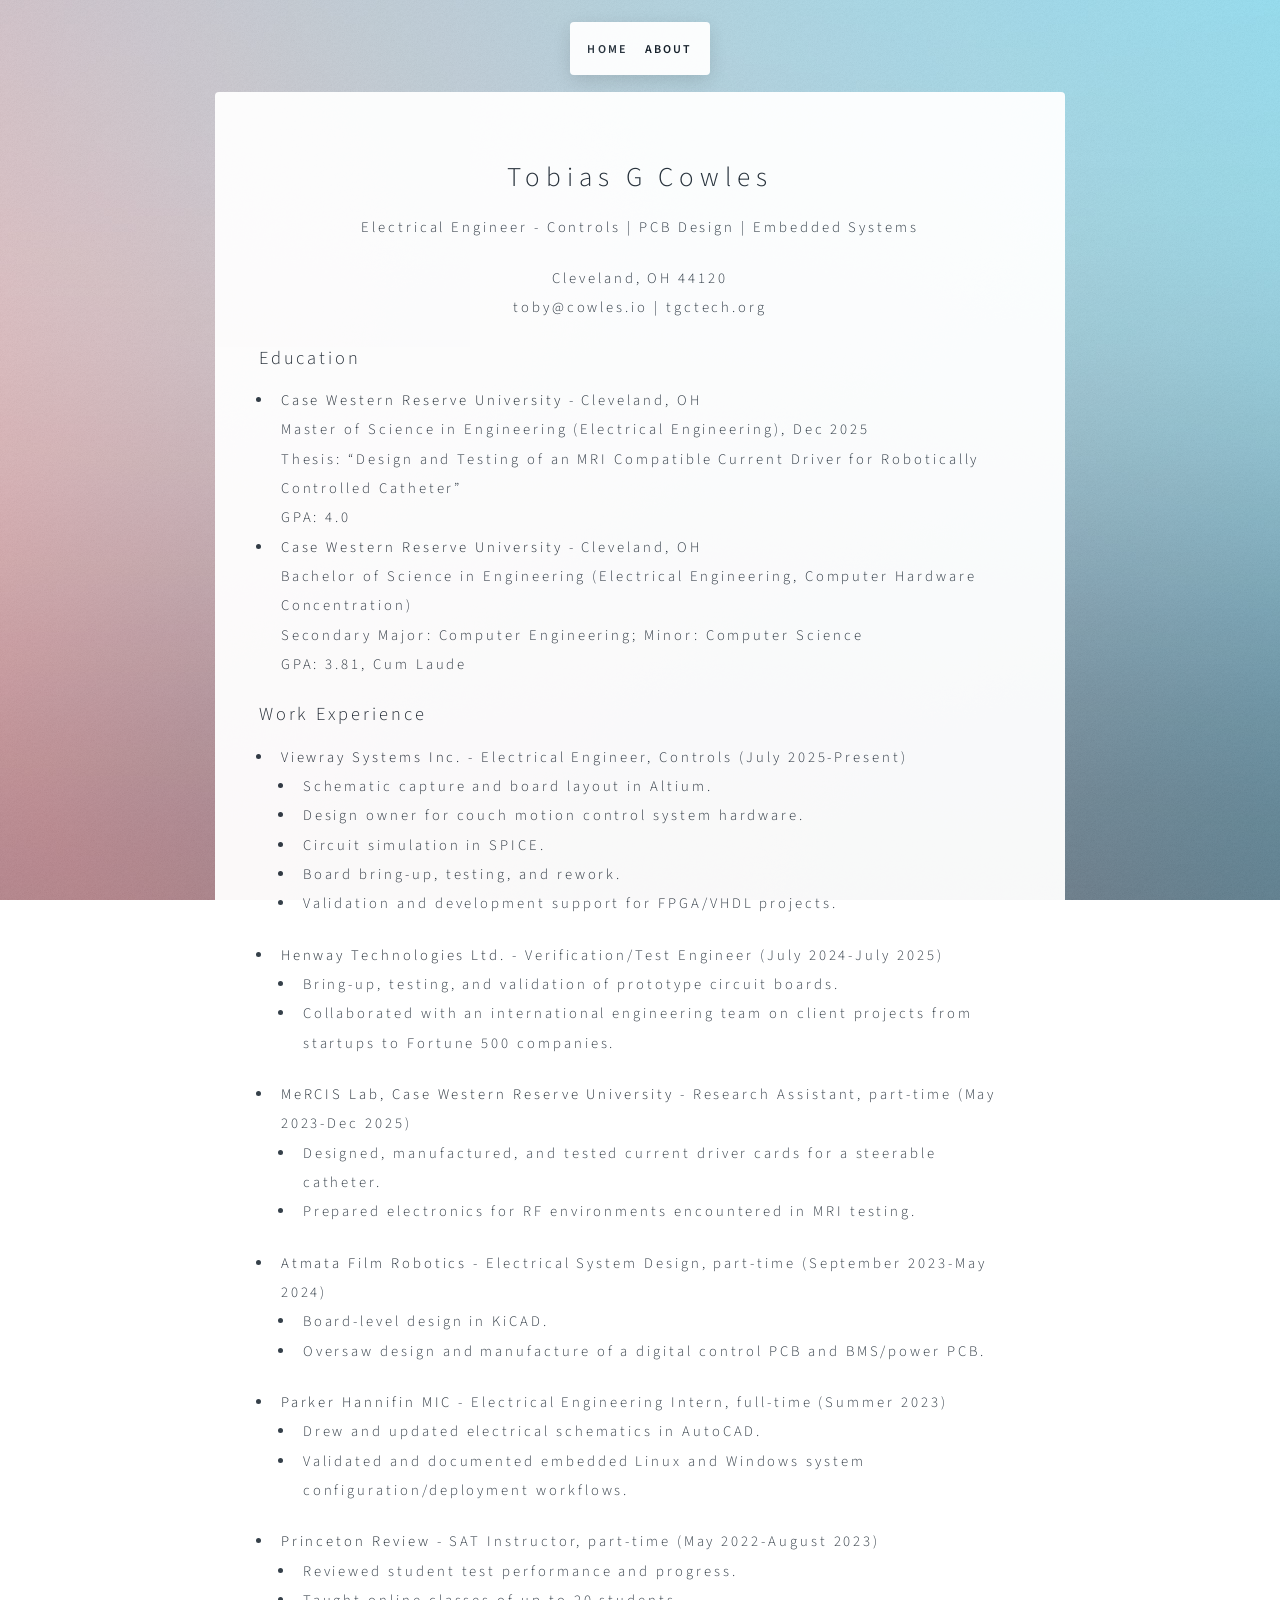
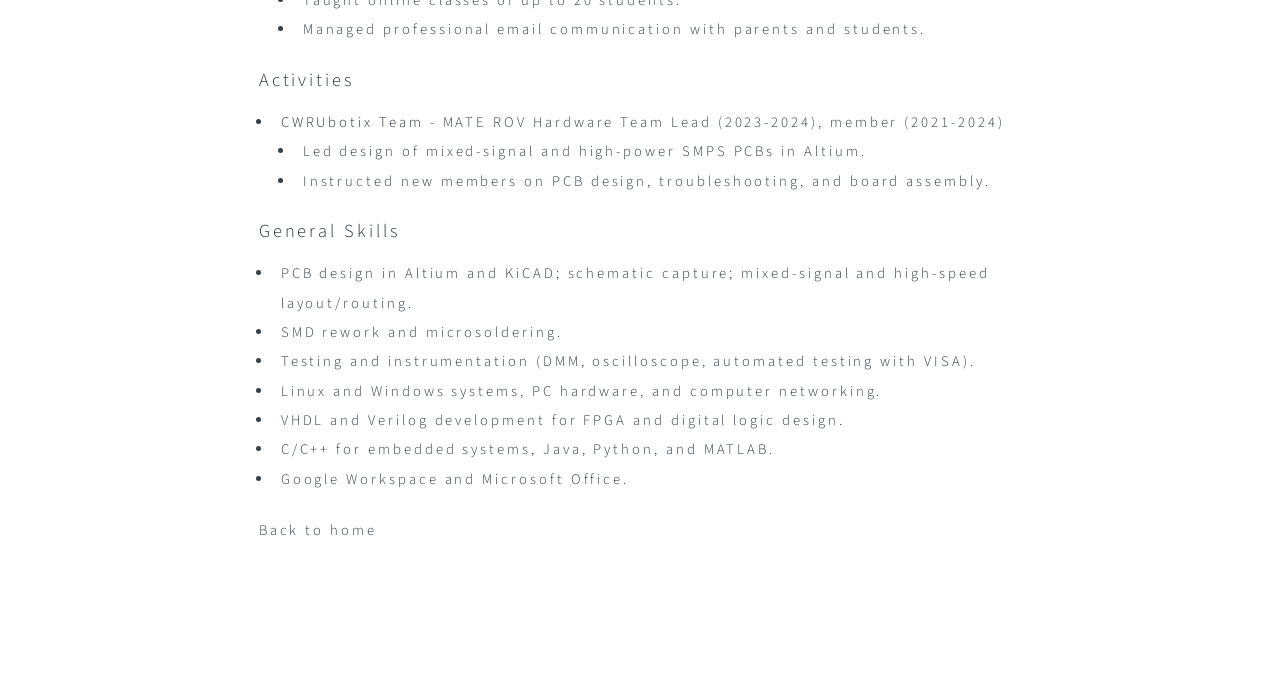
==== about/index.html @ 0b8ec997 "New Website" ====
<!DOCTYPE HTML>
<html>
	<head>
		<title>About | Tobias G Cowles</title>
		<meta charset="utf-8" />
		<meta name="viewport" content="width=device-width, initial-scale=1, user-scalable=no" />
		<link rel="stylesheet" href="../assets/css/main.css" />
		<noscript><link rel="stylesheet" href="../assets/css/noscript.css" /></noscript>
	</head>
	<body class="is-preload about-page">
		<div id="wrapper">
			<nav class="site-header" aria-label="Primary">
				<ul>
					<li><a href="../">Home</a></li>
					<li><a class="active" href="./">About</a></li>
				</ul>
			</nav>
			<section id="main">
				<header>
					<h1>Tobias G Cowles</h1>
					<p>Electrical Engineer - Controls | PCB Design | Embedded Systems</p>
					<p>Cleveland, OH 44120<br />
						<a href="mailto:toby@cowles.io">toby@cowles.io</a> | <a href="https://tgctech.org">tgctech.org</a></p>
				</header>

				<h2>Education</h2>
				<ul>
					<li><strong>Case Western Reserve University</strong> - Cleveland, OH<br />
						Master of Science in Engineering (Electrical Engineering), Dec 2025<br />
						Thesis: <a href="https://etd.ohiolink.edu/acprod/odb_etd/r/etd/search/10?p10_accession_num=case1778112530641885&clear=10&session=7378954948718"> “Design and Testing of an MRI Compatible Current Driver for Robotically Controlled Catheter”</a><br />
						GPA: 4.0</li>
					<li><strong>Case Western Reserve University</strong> - Cleveland, OH<br />
						Bachelor of Science in Engineering (Electrical Engineering, Computer Hardware Concentration)<br />
						Secondary Major: Computer Engineering; Minor: Computer Science<br />
						GPA: 3.81, Cum Laude</li>
				</ul>

				<h2>Work Experience</h2>
				<ul>
					<li><strong>Viewray Systems Inc.</strong> - Electrical Engineer, Controls (July 2025-Present)
						<ul>
							<li>Schematic capture and board layout in Altium.</li>
							<li>Design owner for couch motion control system hardware.</li>
							<li>Circuit simulation in SPICE.</li>
							<li>Board bring-up, testing, and rework.</li>
							<li>Validation and development support for FPGA/VHDL projects.</li>
						</ul>
					</li>
					<li><strong>Henway Technologies Ltd.</strong> - Verification/Test Engineer (July 2024-July 2025)
						<ul>
							<li>Bring-up, testing, and validation of prototype circuit boards.</li>
							<li>Collaborated with an international engineering team on client projects from startups to Fortune 500 companies.</li>
						</ul>
					</li>
					<li><strong>MeRCIS Lab, Case Western Reserve University</strong> - Research Assistant, part-time (May 2023-Dec 2025)
						<ul>
							<li>Designed, manufactured, and tested current driver cards for a steerable catheter.</li>
							<li>Prepared electronics for RF environments encountered in MRI testing.</li>
						</ul>
					</li>
					<li><strong>Atmata Film Robotics</strong> - Electrical System Design, part-time (September 2023-May 2024)
						<ul>
							<li>Board-level design in KiCAD.</li>
							<li>Oversaw design and manufacture of a digital control PCB and BMS/power PCB.</li>
						</ul>
					</li>
					<li><strong>Parker Hannifin MIC</strong> - Electrical Engineering Intern, full-time (Summer 2023)
						<ul>
							<li>Drew and updated electrical schematics in AutoCAD.</li>
							<li>Validated and documented embedded Linux and Windows system configuration/deployment workflows.</li>
						</ul>
					</li>
					<li><strong>Princeton Review</strong> - SAT Instructor, part-time (May 2022-August 2023)
						<ul>
							<li>Reviewed student test performance and progress.</li>
							<li>Taught online classes of up to 20 students.</li>
							<li>Managed professional email communication with parents and students.</li>
						</ul>
					</li>
				</ul>

				<h2>Activities</h2>
				<ul>
					<li><strong>CWRUbotix Team</strong> - MATE ROV Hardware Team Lead (2023-2024), member (2021-2024)
						<ul>
							<li>Led design of mixed-signal and high-power SMPS PCBs in Altium.</li>
							<li>Instructed new members on PCB design, troubleshooting, and board assembly.</li>
						</ul>
					</li>
				</ul>

				<h2>General Skills</h2>
				<ul>
					<li>PCB design in Altium and KiCAD; schematic capture; mixed-signal and high-speed layout/routing.</li>
					<li>SMD rework and microsoldering.</li>
					<li>Testing and instrumentation (DMM, oscilloscope, automated testing with VISA).</li>
					<li>Linux and Windows systems, PC hardware, and computer networking.</li>
					<li>VHDL and Verilog development for FPGA and digital logic design.</li>
					<li>C/C++ for embedded systems, Java, Python, and MATLAB.</li>
					<li>Google Workspace and Microsoft Office.</li>
				</ul>

				<p><a href="../">Back to home</a></p>
			</section>

			<footer id="footer">
				<ul class="copyright">
					<li>&copy; Toby Cowles</li>
				</ul>
			</footer>
		</div>

		<script>
			if ('addEventListener' in window) {
				window.addEventListener('load', function() { document.body.className = document.body.className.replace(/\bis-preload\b/, ''); });
				document.body.className += (navigator.userAgent.match(/(MSIE|rv:11\.0)/) ? ' is-ie' : '');
			}
		</script>
	</body>
</html>
---- assets/css/main.css ----
@import url(font-awesome.min.css);
@import url("https://fonts.googleapis.com/css?family=Source+Sans+Pro:300");

/*
	Identity by HTML5 UP
	html5up.net | @ajlkn
	Free for personal and commercial use under the CCA 3.0 license (html5up.net/license)
*/

/* Icon (alt) */

	html, body, div, span, applet, object,
	iframe, h1, h2, h3, h4, h5, h6, p, blockquote,
	pre, a, abbr, acronym, address, big, cite,
	code, del, dfn, em, img, ins, kbd, q, s, samp,
	small, strike, strong, sub, sup, tt, var, b,
	u, i, center, dl, dt, dd, ol, ul, li, fieldset,
	form, label, legend, table, caption, tbody,
	tfoot, thead, tr, th, td, article, aside,
	canvas, details, embed, figure, figcaption,
	footer, header, hgroup, menu, nav, output, ruby,
	section, summary, time, mark, audio, video {
		margin: 0;
		padding: 0;
		border: 0;
		font-size: 100%;
		font: inherit;
		vertical-align: baseline;
	}

	article, aside, details, figcaption, figure,
	footer, header, hgroup, menu, nav, section {
		display: block;
	}

	body {
		line-height: 1;
	}

	ol, ul {
		list-style: none;
	}

	blockquote, q {
		quotes: none;
	}

		blockquote:before, blockquote:after, q:before, q:after {
			content: '';
			content: none;
		}

	table {
		border-collapse: collapse;
		border-spacing: 0;
	}

	body {
		-webkit-text-size-adjust: none;
	}

	mark {
		background-color: transparent;
		color: inherit;
	}

	input::-moz-focus-inner {
		border: 0;
		padding: 0;
	}

	input, select, textarea {
		-moz-appearance: none;
		-webkit-appearance: none;
		-ms-appearance: none;
		appearance: none;
	}

/* Basic */

	body {
		height: 100%;
		background-color: #ffffff;
		background-image: url("images/overlay.png"), -moz-linear-gradient(60deg, rgba(255, 165, 150, 0.5) 5%, rgba(0, 228, 255, 0.35)), url("../../images/bg.jpg");
		background-image: url("images/overlay.png"), -webkit-linear-gradient(60deg, rgba(255, 165, 150, 0.5) 5%, rgba(0, 228, 255, 0.35)), url("../../images/bg.jpg");
		background-image: url("images/overlay.png"), -ms-linear-gradient(60deg, rgba(255, 165, 150, 0.5) 5%, rgba(0, 228, 255, 0.35)), url("../../images/bg.jpg");
		background-image: url("images/overlay.png"), linear-gradient(60deg, rgba(255, 165, 150, 0.5) 5%, rgba(0, 228, 255, 0.35)), url("../../images/bg.jpg");
		background-repeat: repeat,			no-repeat,			no-repeat;
		background-size: 100px 100px, cover,				cover;
		background-position: top left,		center center,		bottom center;
		background-attachment: fixed,			fixed,				fixed;
	}

/* Type */

	body, input, select, textarea {
		color: #2b3640;
		font-family: "Source Sans Pro", Helvetica, sans-serif;
		font-size: 14pt;
		font-weight: 300;
		line-height: 2;
		letter-spacing: 0.2em;
	}

		@media screen and (max-width: 1680px) {

			body, input, select, textarea {
				font-size: 11pt;
			}

		}

		@media screen and (max-width: 480px) {

			body, input, select, textarea {
				font-size: 10pt;
				line-height: 1.75;
			}

		}

	a {
		-moz-transition: color 0.2s ease, border-color 0.2s ease;
		-webkit-transition: color 0.2s ease, border-color 0.2s ease;
		-ms-transition: color 0.2s ease, border-color 0.2s ease;
		transition: color 0.2s ease, border-color 0.2s ease;
		color: inherit;
		text-decoration: none;
	}

		a:before {
			-moz-transition: color 0.2s ease, text-shadow 0.2s ease;
			-webkit-transition: color 0.2s ease, text-shadow 0.2s ease;
			-ms-transition: color 0.2s ease, text-shadow 0.2s ease;
			transition: color 0.2s ease, text-shadow 0.2s ease;
		}

		a:hover {
			color: #ff7496;
		}

	strong, b {
		color: #1f2933;
	}

	em, i {
		font-style: italic;
	}

	p {
		margin: 0 0 1.5em 0;
	}

	h1, h2, h3, h4, h5, h6 {
		color: #1f2933;
		line-height: 1.5;
		margin: 0 0 0.75em 0;
	}

		h1 a, h2 a, h3 a, h4 a, h5 a, h6 a {
			color: inherit;
			text-decoration: none;
		}

	h1 {
		font-size: 1.85em;
		letter-spacing: 0.22em;
		margin: 0 0 0.525em 0;
	}

	h2 {
		font-size: 1.25em;
	}

	h3 {
		font-size: 1em;
	}

	h4 {
		font-size: 1em;
	}

	h5 {
		font-size: 1em;
	}

	h6 {
		font-size: 1em;
	}

	@media screen and (max-width: 480px) {

		h1 {
			font-size: 1.65em;
		}

	}

	sub {
		font-size: 0.8em;
		position: relative;
		top: 0.5em;
	}

	sup {
		font-size: 0.8em;
		position: relative;
		top: -0.5em;
	}

	hr {
		border: 0;
		border-bottom: solid 1px #c8cccf;
		margin: 3em 0;
	}

/* Form */

	form {
		margin: 0 0 1.5em 0;
	}

		form > :last-child {
			margin-bottom: 0;
		}

		form > .fields {
			display: -moz-flex;
			display: -webkit-flex;
			display: -ms-flex;
			display: flex;
			-moz-flex-wrap: wrap;
			-webkit-flex-wrap: wrap;
			-ms-flex-wrap: wrap;
			flex-wrap: wrap;
			width: calc(100% + 2.25em);
			margin: -1.125em 0 1.5em -1.125em;
		}

			form > .fields > .field {
				-moz-flex-grow: 0;
				-webkit-flex-grow: 0;
				-ms-flex-grow: 0;
				flex-grow: 0;
				-moz-flex-shrink: 0;
				-webkit-flex-shrink: 0;
				-ms-flex-shrink: 0;
				flex-shrink: 0;
				padding: 1.125em 0 0 1.125em;
				width: calc(100% - 1.125em);
			}

				form > .fields > .field.half {
					width: calc(50% - 0.5625em);
				}

				form > .fields > .field.third {
					width: calc(100%/3 - 0.375em);
				}

				form > .fields > .field.quarter {
					width: calc(25% - 0.28125em);
				}

		@media screen and (max-width: 480px) {

			form > .fields {
				width: calc(100% + 2.25em);
				margin: -1.125em 0 1.5em -1.125em;
			}

				form > .fields > .field {
					padding: 1.125em 0 0 1.125em;
					width: calc(100% - 1.125em);
				}

					form > .fields > .field.half {
						width: calc(100% - 1.125em);
					}

					form > .fields > .field.third {
						width: calc(100% - 1.125em);
					}

					form > .fields > .field.quarter {
						width: calc(100% - 1.125em);
					}

		}

	label {
		color: #313f47;
		display: block;
		font-size: 0.9em;
		margin: 0 0 0.75em 0;
	}

	input[type="text"],
	input[type="password"],
	input[type="email"],
	input[type="tel"],
	select,
	textarea {
		-moz-appearance: none;
		-webkit-appearance: none;
		-ms-appearance: none;
		appearance: none;
		border-radius: 4px;
		border: solid 1px #c8cccf;
		color: inherit;
		display: block;
		outline: 0;
		padding: 0 1em;
		text-decoration: none;
		width: 100%;
	}

		input[type="text"]:invalid,
		input[type="password"]:invalid,
		input[type="email"]:invalid,
		input[type="tel"]:invalid,
		select:invalid,
		textarea:invalid {
			box-shadow: none;
		}

		input[type="text"]:focus,
		input[type="password"]:focus,
		input[type="email"]:focus,
		input[type="tel"]:focus,
		select:focus,
		textarea:focus {
			border-color: #ff7496;
		}

	select {
		background-image: url("data:image/svg+xml;charset=utf8,%3Csvg xmlns='http://www.w3.org/2000/svg' width='40' height='40' preserveAspectRatio='none' viewBox='0 0 40 40'%3E%3Cpath d='M9.4,12.3l10.4,10.4l10.4-10.4c0.2-0.2,0.5-0.4,0.9-0.4c0.3,0,0.6,0.1,0.9,0.4l3.3,3.3c0.2,0.2,0.4,0.5,0.4,0.9 c0,0.4-0.1,0.6-0.4,0.9L20.7,31.9c-0.2,0.2-0.5,0.4-0.9,0.4c-0.3,0-0.6-0.1-0.9-0.4L4.3,17.3c-0.2-0.2-0.4-0.5-0.4-0.9 c0-0.4,0.1-0.6,0.4-0.9l3.3-3.3c0.2-0.2,0.5-0.4,0.9-0.4S9.1,12.1,9.4,12.3z' fill='%23c8cccf' /%3E%3C/svg%3E");
		background-size: 1.25rem;
		background-repeat: no-repeat;
		background-position: calc(100% - 1rem) center;
		height: 2.75em;
		padding-right: 2.75em;
		text-overflow: ellipsis;
	}

		select option {
			color: #313f47;
			background: #ffffff;
		}

		select:focus::-ms-value {
			background-color: transparent;
		}

		select::-ms-expand {
			display: none;
		}

	input[type="text"],
	input[type="password"],
	input[type="email"],
	select {
		height: 2.75em;
	}

	textarea {
		padding: 0.75em 1em;
	}

	input[type="checkbox"],
	input[type="radio"] {
		-moz-appearance: none;
		-webkit-appearance: none;
		-ms-appearance: none;
		appearance: none;
		display: block;
		float: left;
		margin-right: -2em;
		opacity: 0;
		width: 1em;
		z-index: -1;
	}

		input[type="checkbox"] + label,
		input[type="radio"] + label {
			text-decoration: none;
			color: #414f57;
			cursor: pointer;
			display: inline-block;
			font-size: 1em;
			font-weight: 300;
			padding-left: 2.4em;
			padding-right: 0.75em;
			position: relative;
		}

			input[type="checkbox"] + label:before,
			input[type="radio"] + label:before {
				-moz-osx-font-smoothing: grayscale;
				-webkit-font-smoothing: antialiased;
				font-family: FontAwesome;
				font-style: normal;
				font-weight: normal;
				text-transform: none !important;
			}

			input[type="checkbox"] + label:before,
			input[type="radio"] + label:before {
				border-radius: 4px;
				border: solid 1px #c8cccf;
				content: '';
				display: inline-block;
				height: 1.65em;
				left: 0;
				line-height: 1.58125em;
				position: absolute;
				text-align: center;
				top: 0.15em;
				width: 1.65em;
			}

		input[type="checkbox"]:checked + label:before,
		input[type="radio"]:checked + label:before {
			color: #ff7496;
			content: '\f00c';
		}

		input[type="checkbox"]:focus + label:before,
		input[type="radio"]:focus + label:before {
			border-color: #ff7496;
		}

	input[type="checkbox"] + label:before {
		border-radius: 4px;
	}

	input[type="radio"] + label:before {
		border-radius: 100%;
	}

	::-webkit-input-placeholder {
		color: #616f77 !important;
		opacity: 1.0;
	}

	:-moz-placeholder {
		color: #616f77 !important;
		opacity: 1.0;
	}

	::-moz-placeholder {
		color: #616f77 !important;
		opacity: 1.0;
	}

	:-ms-input-placeholder {
		color: #616f77 !important;
		opacity: 1.0;
	}

/* Icon */

	.icon {
		text-decoration: none;
		position: relative;
		border-bottom: none;
	}

		.icon:before {
			-moz-osx-font-smoothing: grayscale;
			-webkit-font-smoothing: antialiased;
			font-family: FontAwesome;
			font-style: normal;
			font-weight: normal;
			text-transform: none !important;
		}

		.icon > .label {
			display: none;
		}

/* List */

	ol {
		list-style: decimal;
		margin: 0 0 1.5em 0;
		padding-left: 1.25em;
	}

		ol li {
			padding-left: 0.25em;
		}

	ul {
		list-style: disc;
		margin: 0 0 1.5em 0;
		padding-left: 1em;
	}

		ul li {
			padding-left: 0.5em;
		}

		ul.alt {
			list-style: none;
			padding-left: 0;
		}

			ul.alt li {
				border-top: solid 1px #c8cccf;
				padding: 0.5em 0;
			}

				ul.alt li:first-child {
					border-top: 0;
					padding-top: 0;
				}

	dl {
		margin: 0 0 1.5em 0;
	}

		dl dt {
			display: block;
			margin: 0 0 0.75em 0;
		}

		dl dd {
			margin-left: 1.5em;
		}

/* Actions */

	ul.actions {
		display: -moz-flex;
		display: -webkit-flex;
		display: -ms-flex;
		display: flex;
		cursor: default;
		list-style: none;
		margin-left: -0.75em;
		padding-left: 0;
	}

		ul.actions li {
			padding: 0 0 0 0.75em;
			vertical-align: middle;
		}

		ul.actions.special {
			-moz-justify-content: center;
			-webkit-justify-content: center;
			-ms-justify-content: center;
			justify-content: center;
			width: 100%;
			margin-left: 0;
		}

			ul.actions.special li:first-child {
				padding-left: 0;
			}

		ul.actions.stacked {
			-moz-flex-direction: column;
			-webkit-flex-direction: column;
			-ms-flex-direction: column;
			flex-direction: column;
			margin-left: 0;
		}

			ul.actions.stacked li {
				padding: 0.975em 0 0 0;
			}

				ul.actions.stacked li:first-child {
					padding-top: 0;
				}

		ul.actions.fit {
			width: calc(100% + 0.75em);
		}

			ul.actions.fit li {
				-moz-flex-grow: 1;
				-webkit-flex-grow: 1;
				-ms-flex-grow: 1;
				flex-grow: 1;
				-moz-flex-shrink: 1;
				-webkit-flex-shrink: 1;
				-ms-flex-shrink: 1;
				flex-shrink: 1;
				width: 100%;
			}

				ul.actions.fit li > * {
					width: 100%;
				}

			ul.actions.fit.stacked {
				width: 100%;
			}

		@media screen and (max-width: 480px) {

			ul.actions:not(.fixed) {
				-moz-flex-direction: column;
				-webkit-flex-direction: column;
				-ms-flex-direction: column;
				flex-direction: column;
				margin-left: 0;
				width: 100% !important;
			}

				ul.actions:not(.fixed) li {
					-moz-flex-grow: 1;
					-webkit-flex-grow: 1;
					-ms-flex-grow: 1;
					flex-grow: 1;
					-moz-flex-shrink: 1;
					-webkit-flex-shrink: 1;
					-ms-flex-shrink: 1;
					flex-shrink: 1;
					padding: 0.75em 0 0 0;
					text-align: center;
					width: 100%;
				}

					ul.actions:not(.fixed) li > * {
						width: 100%;
					}

					ul.actions:not(.fixed) li:first-child {
						padding-top: 0;
					}

					ul.actions:not(.fixed) li input[type="submit"],
					ul.actions:not(.fixed) li input[type="reset"],
					ul.actions:not(.fixed) li input[type="button"],
					ul.actions:not(.fixed) li button,
					ul.actions:not(.fixed) li .button {
						width: 100%;
					}

						ul.actions:not(.fixed) li input[type="submit"].icon:before,
						ul.actions:not(.fixed) li input[type="reset"].icon:before,
						ul.actions:not(.fixed) li input[type="button"].icon:before,
						ul.actions:not(.fixed) li button.icon:before,
						ul.actions:not(.fixed) li .button.icon:before {
							margin-left: -0.5rem;
						}

		}

/* Icons */

	ul.icons {
		cursor: default;
		list-style: none;
		padding-left: 0;
		margin-top: -0.675em;
	}

		ul.icons li {
			display: inline-block;
			padding: 0.675em 0.5em;
		}

			ul.icons li a {
				text-decoration: none;
				position: relative;
				display: block;
				width: 3.75em;
				height: 3.75em;
				border-radius: 100%;
				border: solid 1px #c8cccf;
				line-height: 3.75em;
				overflow: hidden;
				text-align: center;
				text-indent: 3.75em;
				white-space: nowrap;
			}

				ul.icons li a:before {
					-moz-osx-font-smoothing: grayscale;
					-webkit-font-smoothing: antialiased;
					font-family: FontAwesome;
					font-style: normal;
					font-weight: normal;
					text-transform: none !important;
				}

				ul.icons li a:before {
					color: #ffffff;
					text-shadow: 1.25px 0px 0px #c8cccf, -1.25px 0px 0px #c8cccf, 0px 1.25px 0px #c8cccf, 0px -1.25px 0px #c8cccf;
				}

				ul.icons li a:hover:before {
					text-shadow: 1.25px 0px 0px #ff7496, -1.25px 0px 0px #ff7496, 0px 1.25px 0px #ff7496, 0px -1.25px 0px #ff7496;
				}

				ul.icons li a:before {
					position: absolute;
					top: 0;
					left: 0;
					width: inherit;
					height: inherit;
					font-size: 1.85rem;
					line-height: inherit;
					text-align: center;
					text-indent: 0;
				}

				ul.icons li a:hover {
					border-color: #ff7496;
				}

		@media screen and (max-width: 480px) {

			ul.icons li a:before {
				font-size: 1.5rem;
			}

		}

/* Button */

	input[type="submit"],
	input[type="reset"],
	input[type="button"],
	button,
	.button {
		-moz-appearance: none;
		-webkit-appearance: none;
		-ms-appearance: none;
		appearance: none;
		-moz-transition: background-color 0.2s ease-in-out, border-color 0.2s ease-in-out, color 0.2s ease-in-out;
		-webkit-transition: background-color 0.2s ease-in-out, border-color 0.2s ease-in-out, color 0.2s ease-in-out;
		-ms-transition: background-color 0.2s ease-in-out, border-color 0.2s ease-in-out, color 0.2s ease-in-out;
		transition: background-color 0.2s ease-in-out, border-color 0.2s ease-in-out, color 0.2s ease-in-out;
		display: inline-block;
		height: 2.75em;
		line-height: 2.75em;
		padding: 0 1.5em;
		background-color: transparent;
		border-radius: 4px;
		border: solid 1px #c8cccf;
		color: #414f57 !important;
		cursor: pointer;
		text-align: center;
		text-decoration: none;
		white-space: nowrap;
	}

		input[type="submit"]:hover,
		input[type="reset"]:hover,
		input[type="button"]:hover,
		button:hover,
		.button:hover {
			border-color: #ff7496;
			color: #ff7496 !important;
		}

		input[type="submit"].icon,
		input[type="reset"].icon,
		input[type="button"].icon,
		button.icon,
		.button.icon {
			padding-left: 1.35em;
		}

			input[type="submit"].icon:before,
			input[type="reset"].icon:before,
			input[type="button"].icon:before,
			button.icon:before,
			.button.icon:before {
				margin-right: 0.5em;
			}

		input[type="submit"].fit,
		input[type="reset"].fit,
		input[type="button"].fit,
		button.fit,
		.button.fit {
			width: 100%;
		}

		input[type="submit"].small,
		input[type="reset"].small,
		input[type="button"].small,
		button.small,
		.button.small {
			font-size: 0.8em;
		}

		input[type="submit"].large,
		input[type="reset"].large,
		input[type="button"].large,
		button.large,
		.button.large {
			font-size: 1.35em;
		}

		input[type="submit"].disabled, input[type="submit"]:disabled,
		input[type="reset"].disabled,
		input[type="reset"]:disabled,
		input[type="button"].disabled,
		input[type="button"]:disabled,
		button.disabled,
		button:disabled,
		.button.disabled,
		.button:disabled {
			pointer-events: none;
			opacity: 0.5;
		}

/* Main */

	#main {
		-moz-transform-origin: 50% 50%;
		-webkit-transform-origin: 50% 50%;
		-ms-transform-origin: 50% 50%;
		transform-origin: 50% 50%;
		-moz-transform: rotateX(0deg);
		-webkit-transform: rotateX(0deg);
		-ms-transform: rotateX(0deg);
		transform: rotateX(0deg);
		-moz-transition: opacity 1s ease, -moz-transform 1s ease;
		-webkit-transition: opacity 1s ease, -webkit-transform 1s ease;
		-ms-transition: opacity 1s ease, -ms-transform 1s ease;
		transition: opacity 1s ease, transform 1s ease;
		padding: 4.5em 3em 3em 3em ;
		background: #ffffff;
		border-radius: 4px;
		cursor: default;
		max-width: 100%;
		opacity: 0.95;
		position: relative;
		text-align: center;
		width: 27em;
	}

	.site-header {
		background: rgba(255, 255, 255, 0.95);
		border-radius: 4px;
		padding: 0.8em 1.2em;
		margin-bottom: 1.15em;
		box-shadow: 0 0.35em 1.2em 0 rgba(0, 0, 0, 0.12);
	}

		.site-header ul {
			display: -moz-flex;
			display: -webkit-flex;
			display: -ms-flex;
			display: flex;
			-moz-gap: 1.2em;
			-webkit-gap: 1.2em;
			-ms-gap: 1.2em;
			gap: 1.2em;
			margin: 0;
			padding: 0;
			list-style: none;
		}

			.site-header ul li {
				margin: 0;
				padding: 0;
			}

			.site-header ul li a {
				border: 0;
				color: #2b3640;
				font-size: 0.82em;
				font-weight: 600;
				letter-spacing: 0.18em;
				text-transform: uppercase;
			}

				.site-header ul li a.active {
					color: #16212b;
				}

	body.about-page #main {
		width: 52em;
		max-width: calc(100vw - 4em);
		text-align: left;
	}

		body.about-page #main header {
			text-align: center;
		}

		#main .avatar {
			position: relative;
			display: block;
			margin-bottom: 1.5em;
		}

			#main .avatar img {
				display: block;
				margin: 0 auto;
				border-radius: 100%;
				box-shadow: 0 0 0 1.5em #ffffff;
			}

			body.home-page #main .avatar img {
				width: clamp(7em, 26vw, 10em);
				height: clamp(7em, 26vw, 10em);
				object-fit: cover;
			}

			#main .avatar:before {
				content: '';
				display: block;
				position: absolute;
				top: 50%;
				left: -3em;
				width: calc(100% + 6em);
				height: 1px;
				z-index: -1;
				background: #c8cccf;
			}

		@media screen and (max-width: 480px) {

			.site-header {
				padding: 0.7em 1em;
			}

				.site-header ul {
					-moz-flex-direction: column;
					-webkit-flex-direction: column;
					-ms-flex-direction: column;
					flex-direction: column;
					gap: 0.4em;
					text-align: center;
				}

			#main {
				padding: 4em 2em 2.5em 2em ;
				width: 100%;
			}

				#main .avatar:before {
					left: -2em;
					width: calc(100% + 4em);
				}

		}

		body.is-preload #main {
			-moz-transform: rotateX(15deg);
			-webkit-transform: rotateX(15deg);
			-ms-transform: rotateX(15deg);
			transform: rotateX(15deg);
			opacity: 0;
		}

/* Footer */

	#footer {
		-moz-align-self: -moz-flex-end;
		-webkit-align-self: -webkit-flex-end;
		-ms-align-self: -ms-flex-end;
		align-self: flex-end;
		width: 100%;
		padding: 1.5em 0 0 0;
		color: rgba(255, 255, 255, 0.75);
		cursor: default;
		text-align: center;
	}

		#footer .copyright {
			margin: 0;
			padding: 0;
			font-size: 0.9em;
			list-style: none;
		}

			#footer .copyright li {
				display: inline-block;
				margin: 0 0 0 0.45em;
				padding: 0 0 0 0.85em;
				border-left: solid 1px rgba(255, 255, 255, 0.5);
				line-height: 1;
			}

				#footer .copyright li:first-child {
					border-left: 0;
				}

/* Wrapper */

	#wrapper {
		display: -moz-flex;
		display: -webkit-flex;
		display: -ms-flex;
		display: flex;
		-moz-align-items: center;
		-webkit-align-items: center;
		-ms-align-items: center;
		align-items: center;
		-moz-justify-content: space-between;
		-webkit-justify-content: space-between;
		-ms-justify-content: space-between;
		justify-content: space-between;
		-moz-flex-direction: column;
		-webkit-flex-direction: column;
		-ms-flex-direction: column;
		flex-direction: column;
		-moz-perspective: 1000px;
		-webkit-perspective: 1000px;
		-ms-perspective: 1000px;
		perspective: 1000px;
		position: relative;
		min-height: 100%;
		padding: 1.5em;
		z-index: 2;
	}

		#wrapper > * {
			z-index: 1;
		}

		#wrapper:before {
			content: '';
			display: block;
		}

		@media screen and (max-width: 360px) {

			#wrapper {
				padding: 0.75em;
			}

		}

		body.is-ie #wrapper {
			height: 100%;
		}
---- assets/css/noscript.css ----
/*
	Identity by HTML5 UP
	html5up.net | @ajlkn
	Free for personal and commercial use under the CCA 3.0 license (html5up.net/license)
*/

/* Basic */

	body:after {
		display: none;
	}

/* Main */

	#main {
		-moz-transform: none !important;
		-webkit-transform: none !important;
		-ms-transform: none !important;
		transform: none !important;
		opacity: 1 !important;
	}
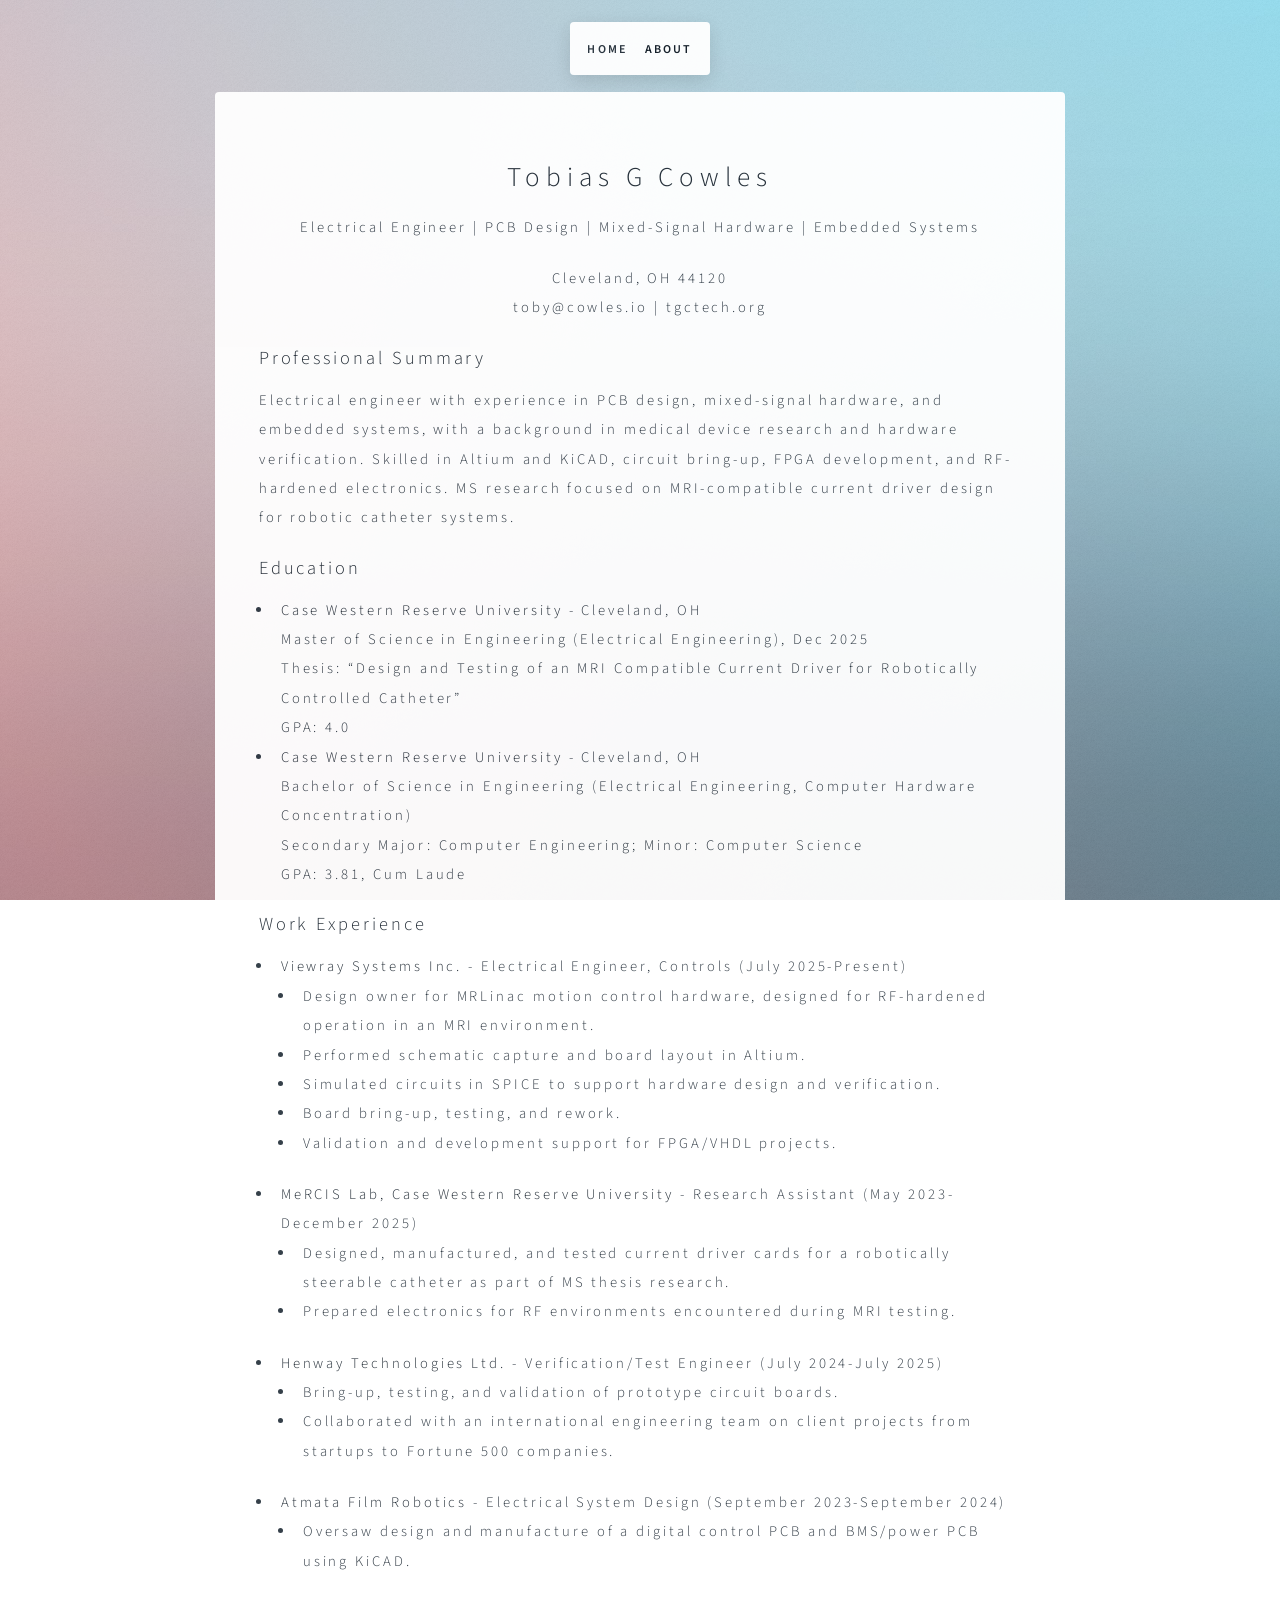
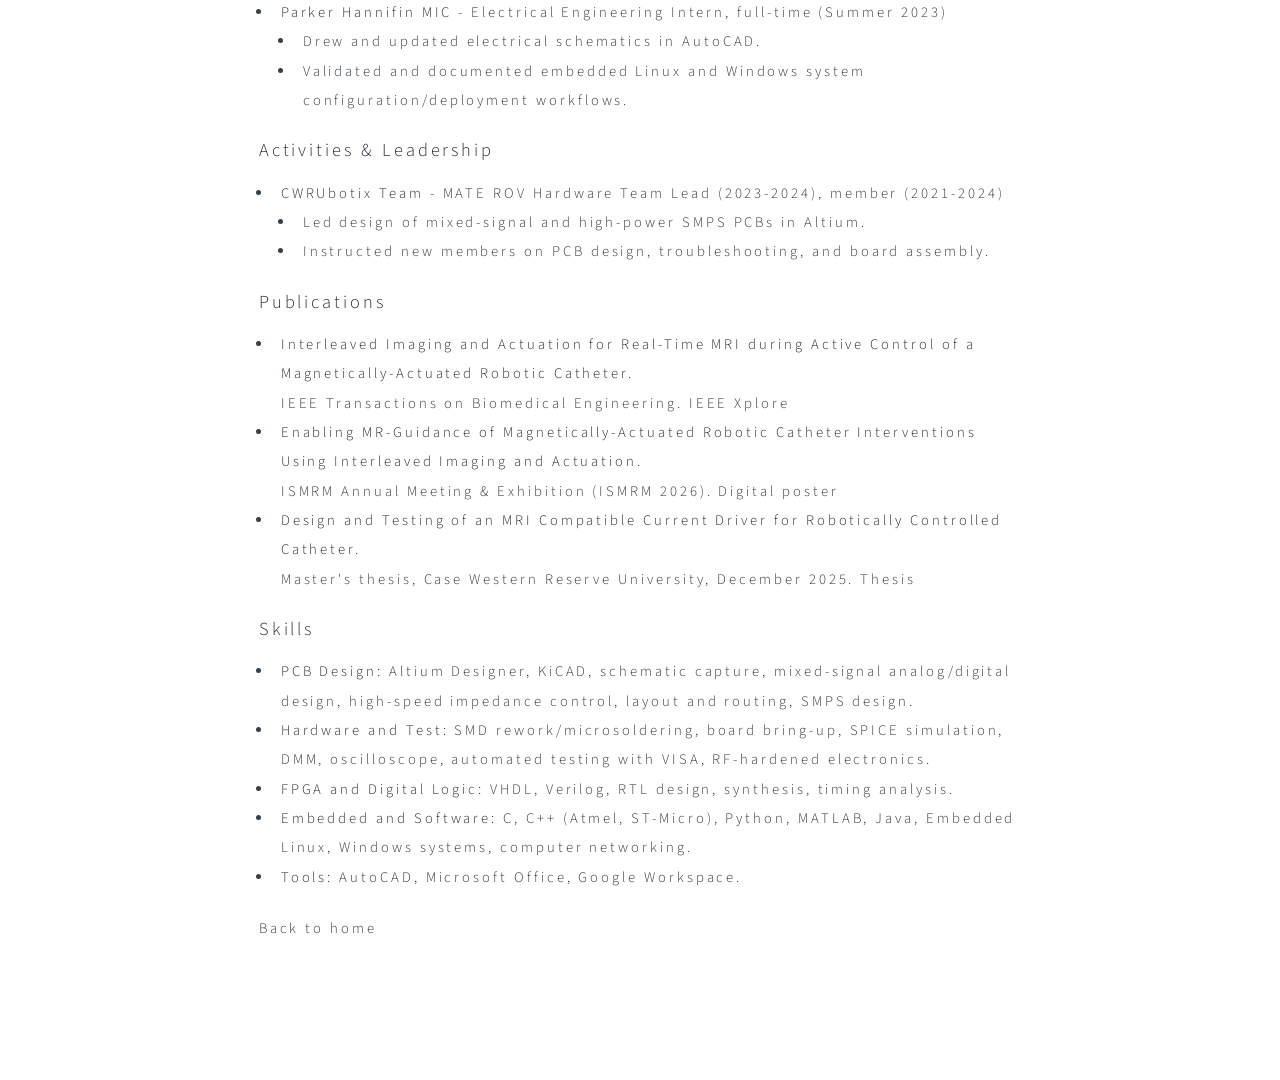
==== commit a5be43e7: "update about page" ====
--- a/about/index.html
+++ b/about/index.html
@@ -18,10 +18,13 @@
 			<section id="main">
 				<header>
 					<h1>Tobias G Cowles</h1>
-					<p>Electrical Engineer - Controls | PCB Design | Embedded Systems</p>
+					<p>Electrical Engineer | PCB Design | Mixed-Signal Hardware | Embedded Systems</p>
 					<p>Cleveland, OH 44120<br />
 						<a href="mailto:toby@cowles.io">toby@cowles.io</a> | <a href="https://tgctech.org">tgctech.org</a></p>
 				</header>
+
+				<h2>Professional Summary</h2>
+				<p>Electrical engineer with experience in PCB design, mixed-signal hardware, and embedded systems, with a background in medical device research and hardware verification. Skilled in Altium and KiCAD, circuit bring-up, FPGA development, and RF-hardened electronics. MS research focused on MRI-compatible current driver design for robotic catheter systems.</p>
 
 				<h2>Education</h2>
 				<ul>
@@ -39,11 +42,17 @@
 				<ul>
 					<li><strong>Viewray Systems Inc.</strong> - Electrical Engineer, Controls (July 2025-Present)
 						<ul>
-							<li>Schematic capture and board layout in Altium.</li>
-							<li>Design owner for couch motion control system hardware.</li>
-							<li>Circuit simulation in SPICE.</li>
+							<li>Design owner for MRLinac motion control hardware, designed for RF-hardened operation in an MRI environment.</li>
+							<li>Performed schematic capture and board layout in Altium.</li>
+							<li>Simulated circuits in SPICE to support hardware design and verification.</li>
 							<li>Board bring-up, testing, and rework.</li>
 							<li>Validation and development support for FPGA/VHDL projects.</li>
+						</ul>
+					</li>
+					<li><strong>MeRCIS Lab, Case Western Reserve University</strong> - Research Assistant (May 2023-December 2025)
+						<ul>
+							<li>Designed, manufactured, and tested current driver cards for a robotically steerable catheter as part of MS thesis research.</li>
+							<li>Prepared electronics for RF environments encountered during MRI testing.</li>
 						</ul>
 					</li>
 					<li><strong>Henway Technologies Ltd.</strong> - Verification/Test Engineer (July 2024-July 2025)
@@ -52,16 +61,9 @@
 							<li>Collaborated with an international engineering team on client projects from startups to Fortune 500 companies.</li>
 						</ul>
 					</li>
-					<li><strong>MeRCIS Lab, Case Western Reserve University</strong> - Research Assistant, part-time (May 2023-Dec 2025)
+					<li><strong>Atmata Film Robotics</strong> - Electrical System Design (September 2023-September 2024)
 						<ul>
-							<li>Designed, manufactured, and tested current driver cards for a steerable catheter.</li>
-							<li>Prepared electronics for RF environments encountered in MRI testing.</li>
-						</ul>
-					</li>
-					<li><strong>Atmata Film Robotics</strong> - Electrical System Design, part-time (September 2023-May 2024)
-						<ul>
-							<li>Board-level design in KiCAD.</li>
-							<li>Oversaw design and manufacture of a digital control PCB and BMS/power PCB.</li>
+							<li>Oversaw design and manufacture of a digital control PCB and BMS/power PCB using KiCAD.</li>
 						</ul>
 					</li>
 					<li><strong>Parker Hannifin MIC</strong> - Electrical Engineering Intern, full-time (Summer 2023)
@@ -70,16 +72,9 @@
 							<li>Validated and documented embedded Linux and Windows system configuration/deployment workflows.</li>
 						</ul>
 					</li>
-					<li><strong>Princeton Review</strong> - SAT Instructor, part-time (May 2022-August 2023)
-						<ul>
-							<li>Reviewed student test performance and progress.</li>
-							<li>Taught online classes of up to 20 students.</li>
-							<li>Managed professional email communication with parents and students.</li>
-						</ul>
-					</li>
 				</ul>
 
-				<h2>Activities</h2>
+				<h2>Activities &amp; Leadership</h2>
 				<ul>
 					<li><strong>CWRUbotix Team</strong> - MATE ROV Hardware Team Lead (2023-2024), member (2021-2024)
 						<ul>
@@ -89,15 +84,23 @@
 					</li>
 				</ul>
 
-				<h2>General Skills</h2>
+				<h2>Publications</h2>
 				<ul>
-					<li>PCB design in Altium and KiCAD; schematic capture; mixed-signal and high-speed layout/routing.</li>
-					<li>SMD rework and microsoldering.</li>
-					<li>Testing and instrumentation (DMM, oscilloscope, automated testing with VISA).</li>
-					<li>Linux and Windows systems, PC hardware, and computer networking.</li>
-					<li>VHDL and Verilog development for FPGA and digital logic design.</li>
-					<li>C/C++ for embedded systems, Java, Python, and MATLAB.</li>
-					<li>Google Workspace and Microsoft Office.</li>
+					<li><strong>Interleaved Imaging and Actuation for Real-Time MRI during Active Control of a Magnetically-Actuated Robotic Catheter.</strong><br />
+						IEEE Transactions on Biomedical Engineering. <a href="https://ieeexplore.ieee.org/document/11296819">IEEE Xplore</a></li>
+					<li><strong>Enabling MR-Guidance of Magnetically-Actuated Robotic Catheter Interventions Using Interleaved Imaging and Actuation.</strong><br />
+						ISMRM Annual Meeting &amp; Exhibition (ISMRM 2026). <a href="https://echo.ismrm.org/conferences/ISMRM2026/digital-poster/13147">Digital poster</a></li>
+					<li><strong>Design and Testing of an MRI Compatible Current Driver for Robotically Controlled Catheter.</strong><br />
+						Master's thesis, Case Western Reserve University, December 2025. <a href="https://etd.ohiolink.edu/acprod/odb_etd/r/etd/search/10?p10_accession_num=case1778112530641885&amp;clear=10&amp;session=7378954948718">Thesis</a></li>
+				</ul>
+
+				<h2>Skills</h2>
+				<ul>
+					<li><strong>PCB Design:</strong> Altium Designer, KiCAD, schematic capture, mixed-signal analog/digital design, high-speed impedance control, layout and routing, SMPS design.</li>
+					<li><strong>Hardware and Test:</strong> SMD rework/microsoldering, board bring-up, SPICE simulation, DMM, oscilloscope, automated testing with VISA, RF-hardened electronics.</li>
+					<li><strong>FPGA and Digital Logic:</strong> VHDL, Verilog, RTL design, synthesis, timing analysis.</li>
+					<li><strong>Embedded and Software:</strong> C, C++ (Atmel, ST-Micro), Python, MATLAB, Java, Embedded Linux, Windows systems, computer networking.</li>
+					<li><strong>Tools:</strong> AutoCAD, Microsoft Office, Google Workspace.</li>
 				</ul>
 
 				<p><a href="../">Back to home</a></p>
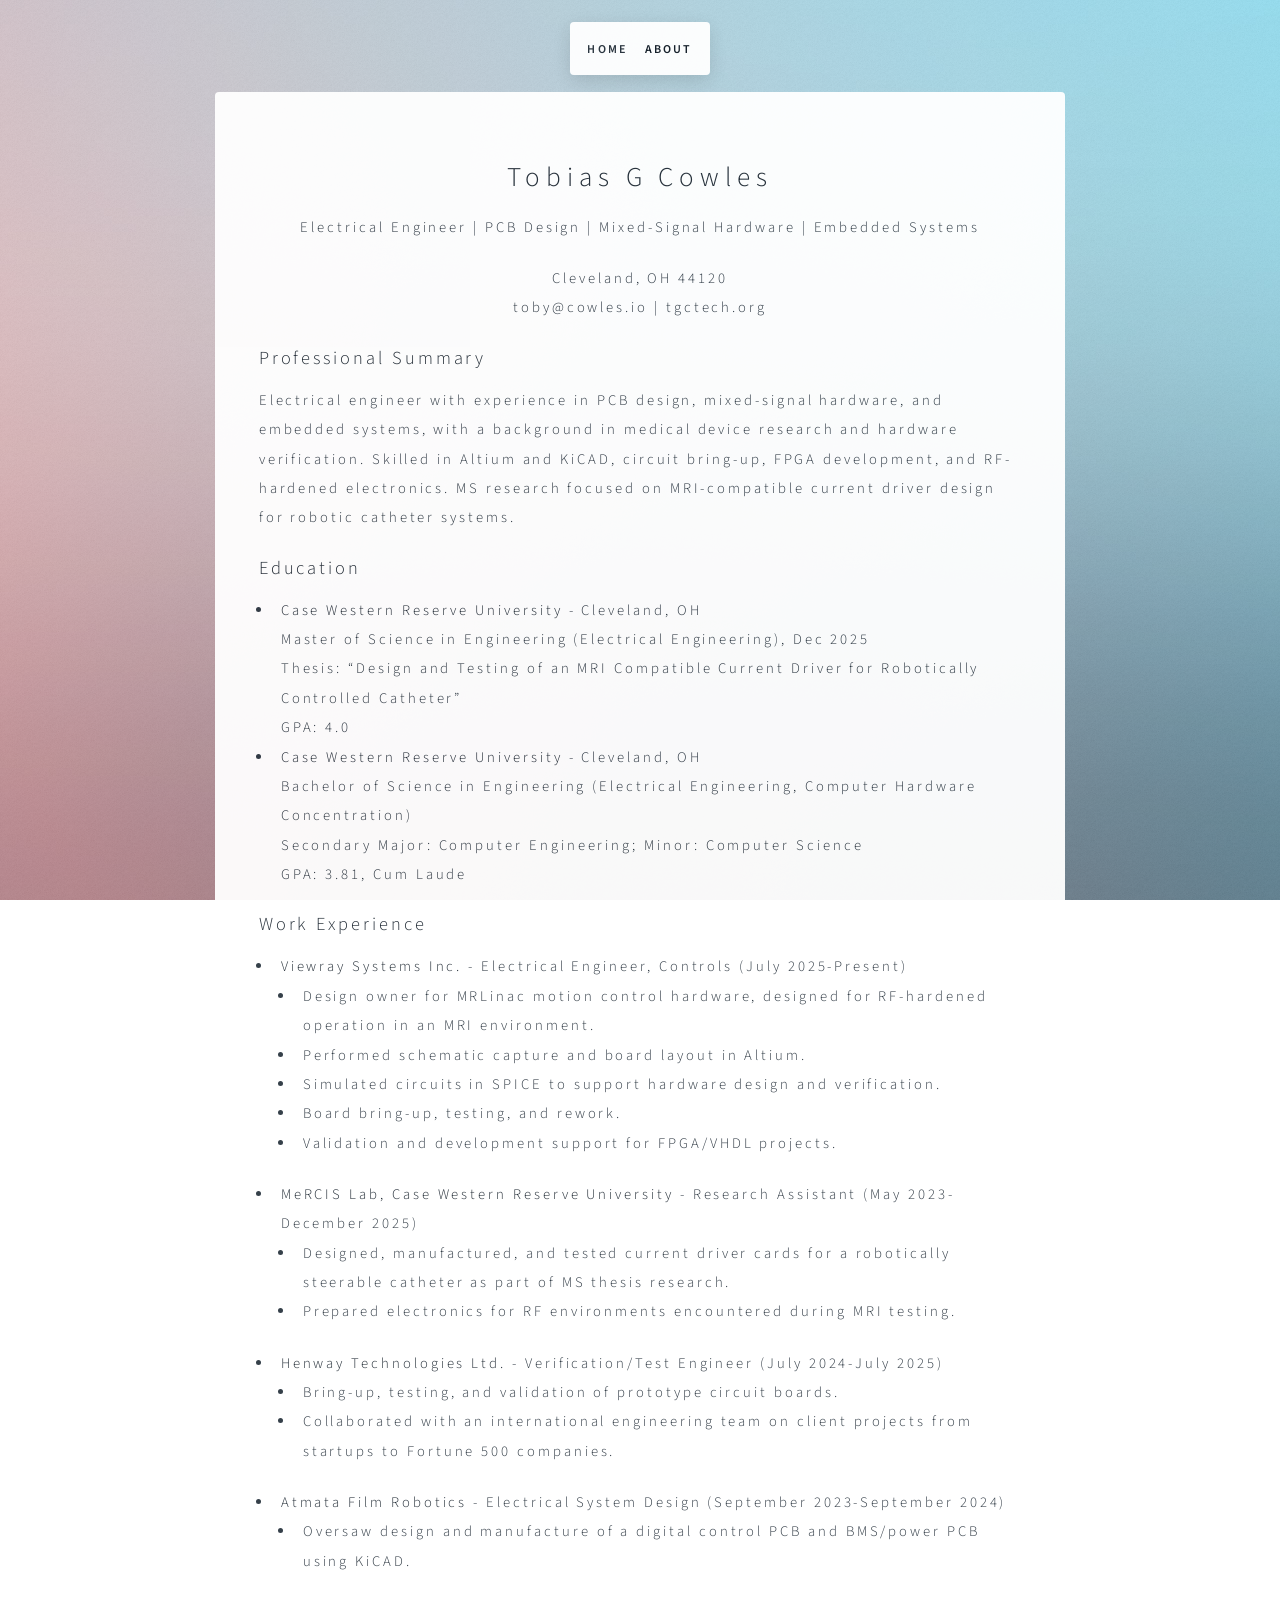
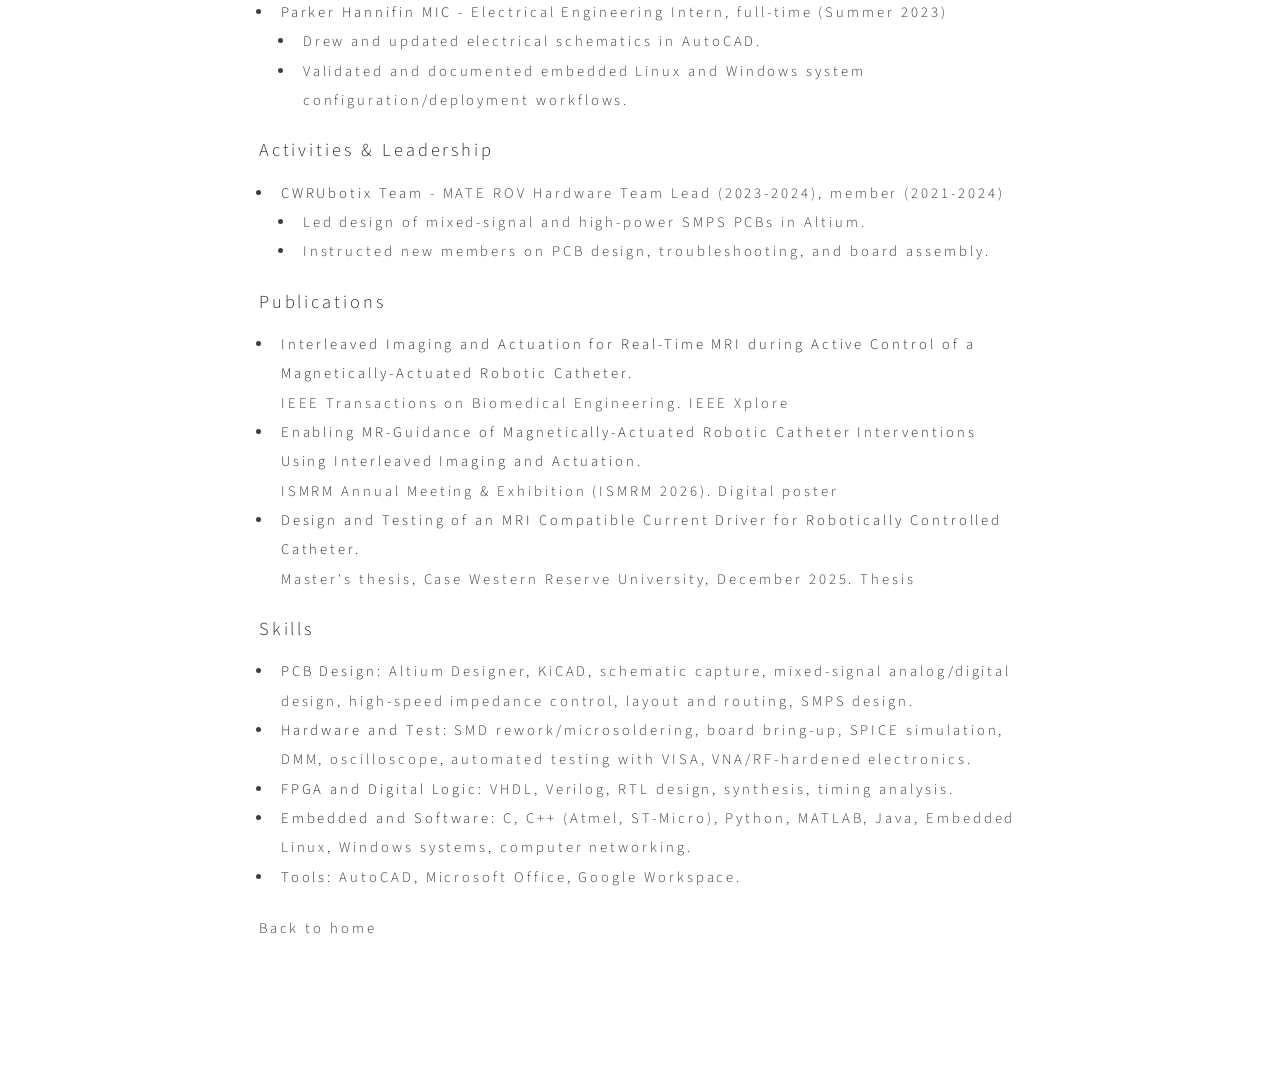
==== commit 94d55a00: "update about page" ====
--- a/about/index.html
+++ b/about/index.html
@@ -97,7 +97,7 @@
 				<h2>Skills</h2>
 				<ul>
 					<li><strong>PCB Design:</strong> Altium Designer, KiCAD, schematic capture, mixed-signal analog/digital design, high-speed impedance control, layout and routing, SMPS design.</li>
-					<li><strong>Hardware and Test:</strong> SMD rework/microsoldering, board bring-up, SPICE simulation, DMM, oscilloscope, automated testing with VISA, RF-hardened electronics.</li>
+					<li><strong>Hardware and Test:</strong> SMD rework/microsoldering, board bring-up, SPICE simulation, DMM, oscilloscope, automated testing with VISA, VNA/RF-hardened electronics.</li>
 					<li><strong>FPGA and Digital Logic:</strong> VHDL, Verilog, RTL design, synthesis, timing analysis.</li>
 					<li><strong>Embedded and Software:</strong> C, C++ (Atmel, ST-Micro), Python, MATLAB, Java, Embedded Linux, Windows systems, computer networking.</li>
 					<li><strong>Tools:</strong> AutoCAD, Microsoft Office, Google Workspace.</li>
